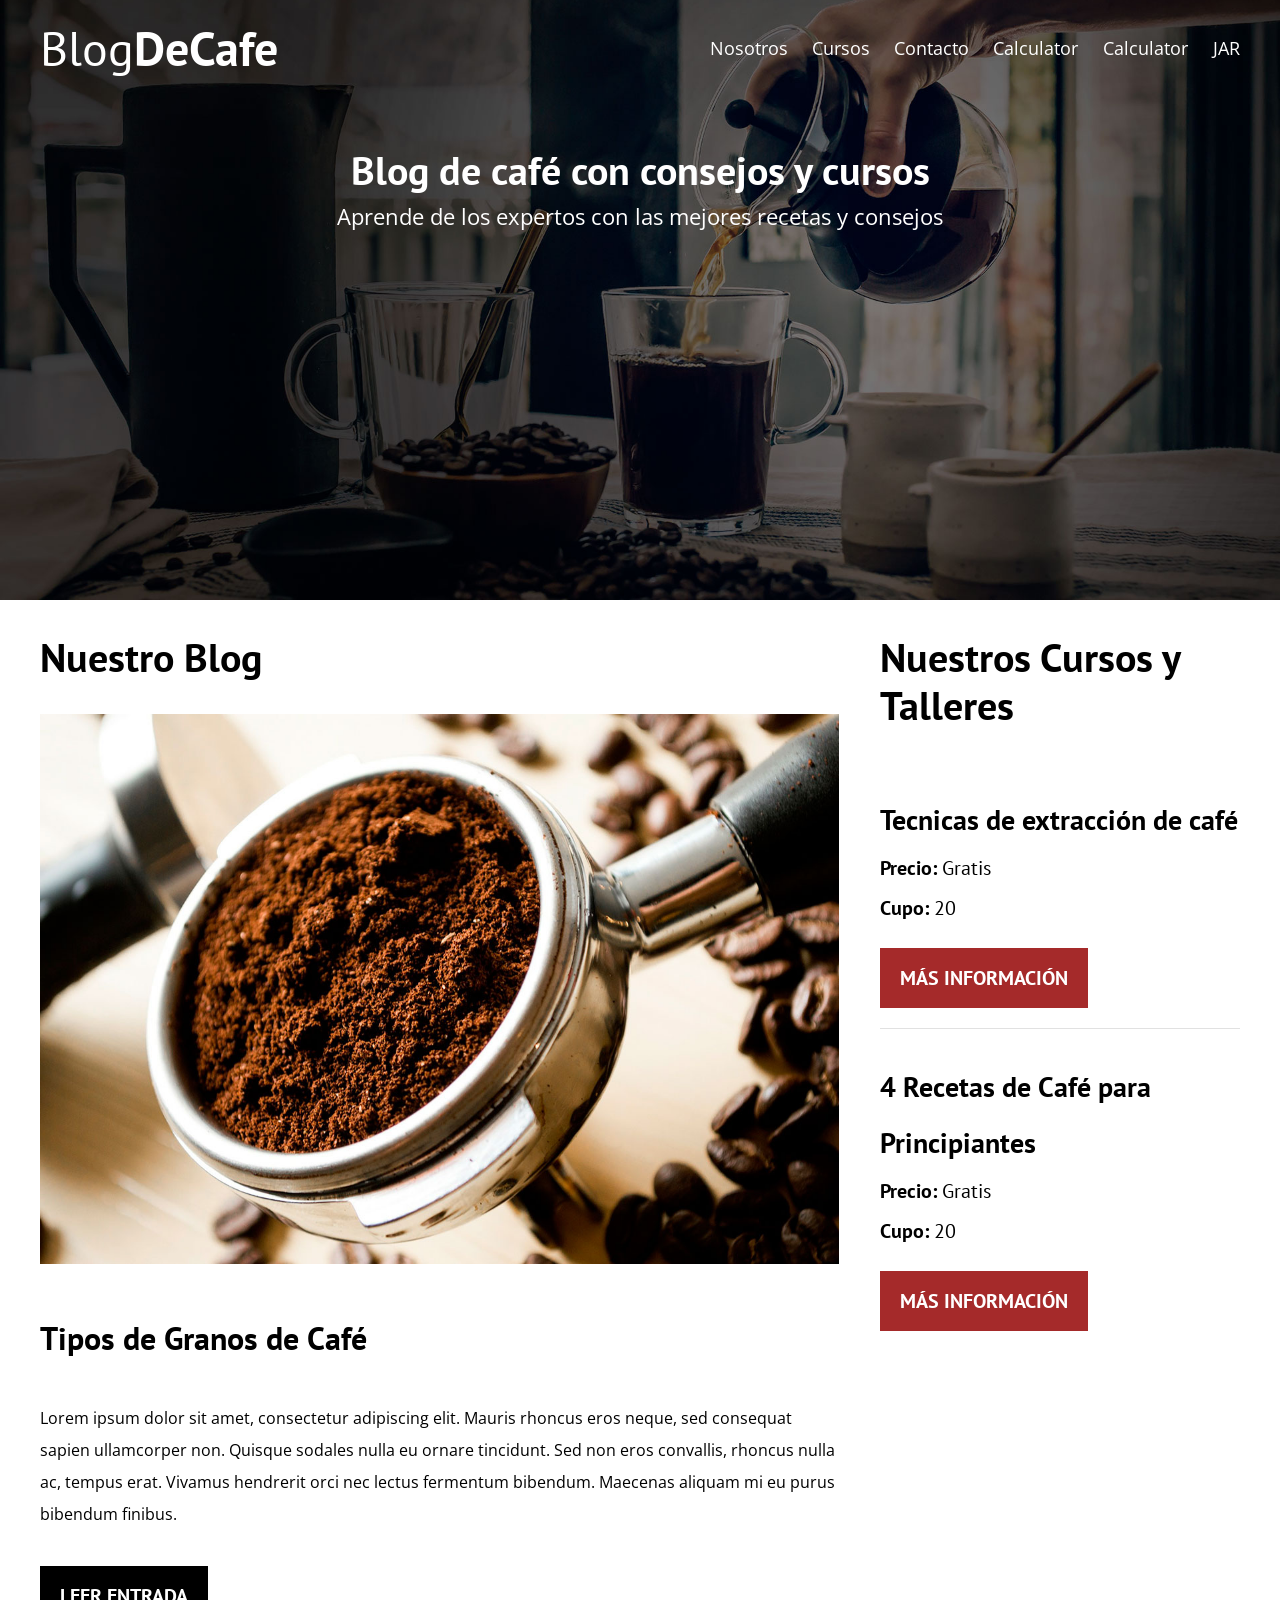
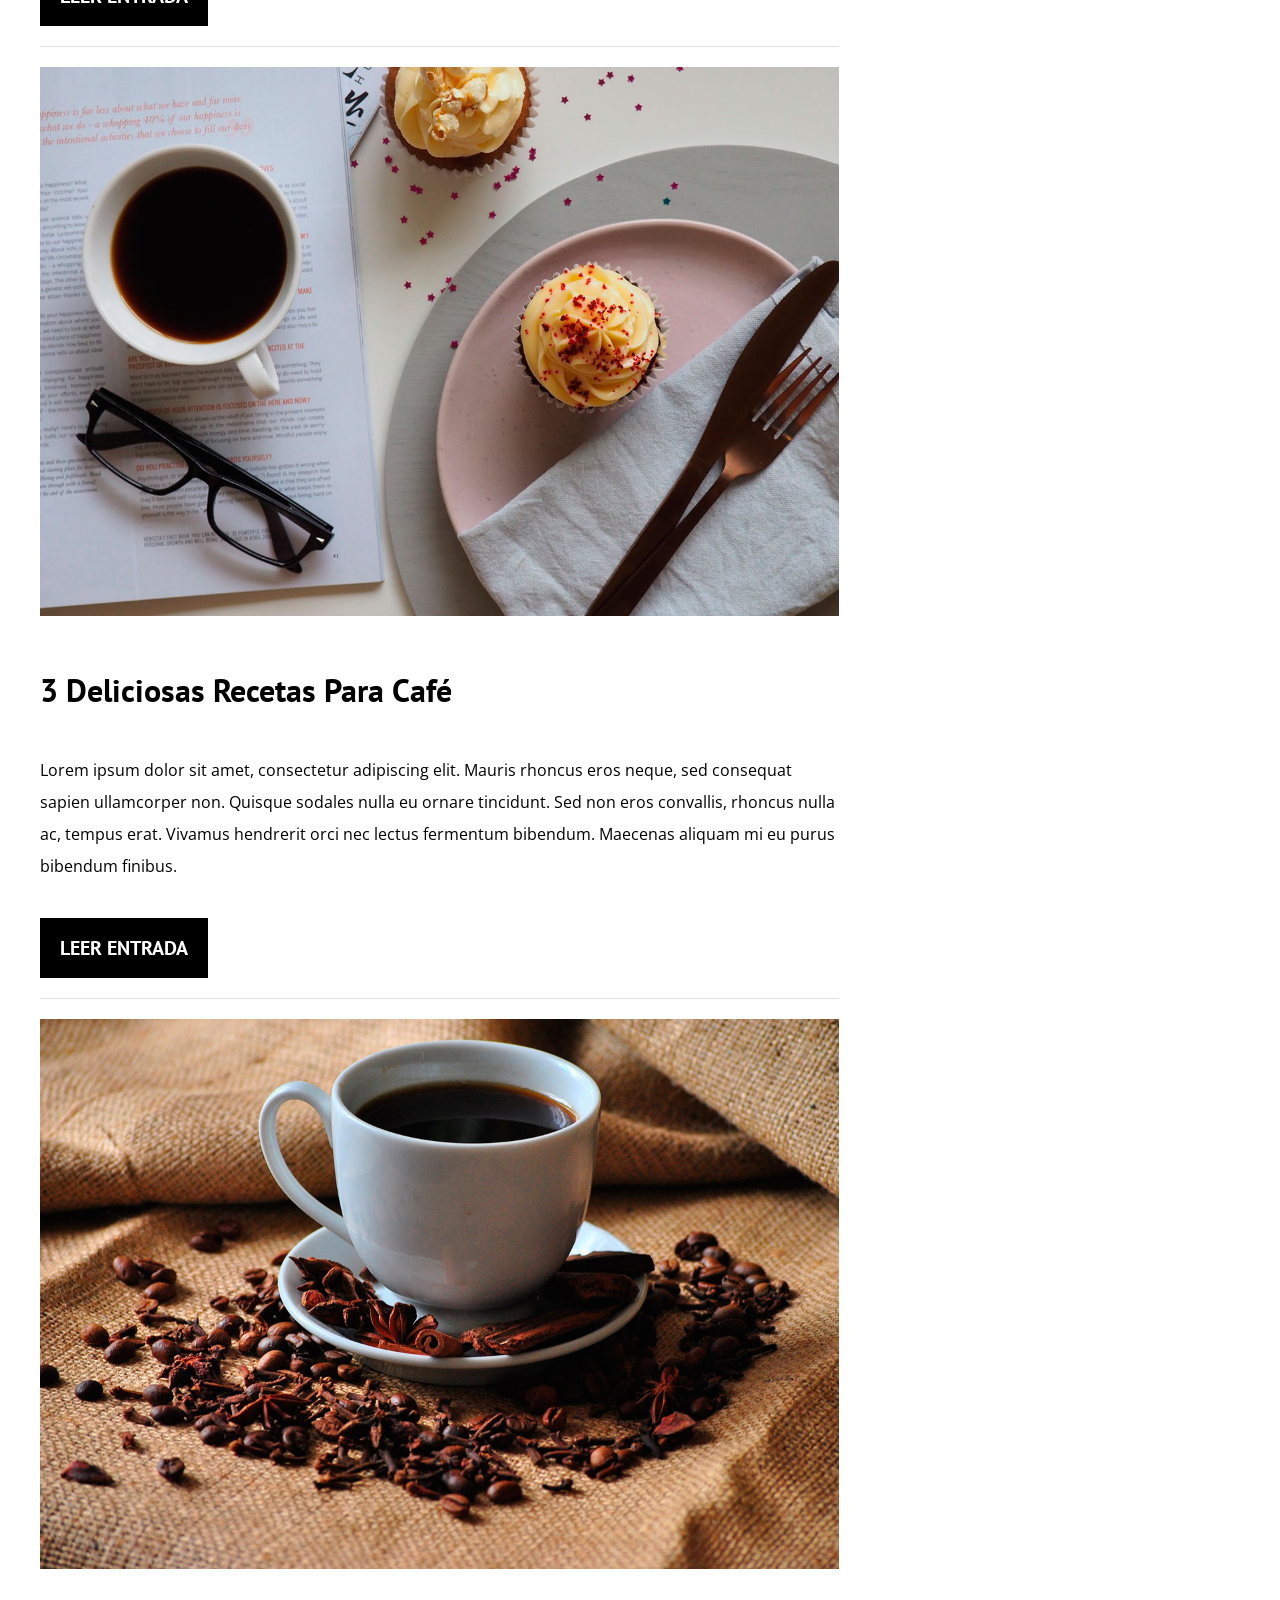
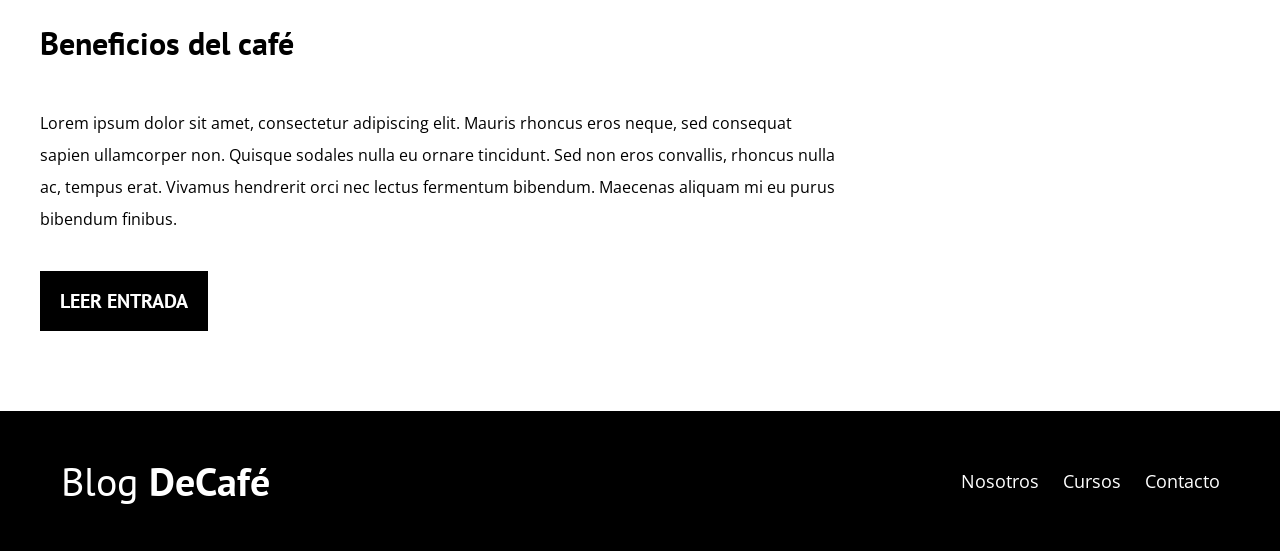
==== index.html @ 68bbd70c "updating gh pages" ====
<!DOCTYPE html>
<html>
<head>
	<meta charset="UTF-8">
	<meta name="viewport" content="width=device-width, initial-scale=1.0">
	<meta http-equiv="X-UA-Compatible " content="ie=edge">
    <title> Blog cafe </title>

	<link href="https://fonts.googleapis.com/css?family=Open+Sans|PT+Sans:400,700" rel="stylesheet">
	<link rel="stylesheet" href="css/normalize.css">
    <link rel="stylesheet" href="css/styles.css">
</head>
<body> 
	
	<header class="site-header">
		<div class="contenedor">
			<div class="barra">
				<a href="">
					<h1 class="no-margin">Blog<span>DeCafe</span> </h1>
				</a>
				
				<nav class="navegacion">
					<a href="nosotros.html">Nosotros</a>
					<a href="cursos.html">Cursos</a>
					<a href="contacto.html">Contacto</a>
					<a href="https://github.com/eheroedog/calculator-strategy"> Calculator </a>
					<a href="https://eheroedog.github.io/project-design-patterns/blob/main/Strategy-Calculator/Calculator.jar"> Calculator </a>
					<a href="href="/eheroedog/project-design-patterns/raw/main/Strategy-Calculator/Calculator.jar"" target="_blank"> JAR </a>
				</nav>
			</div>
			
			<div class="texto-header">
				<h2 class="no-margin"> Blog de café con consejos y cursos </h2>
				<p class="no-margin"> Aprende de los expertos con las mejores recetas y consejos </p>
			</div>
			
		</div>
	</header>

	<div class="contenedor contenido-principal">
		<main class="blog">
			<h2>Nuestro Blog</h2>
			<article class="entrada-blog">
				<div class="imagen">
					<img src="img/blog1.jpg" alt="Imagen Blog">
				</div>

				<div class="contenido-blog">
					<h3>Tipos de Granos de Café</h3>
					<p>
						Lorem ipsum dolor sit amet, consectetur adipiscing elit. Mauris rhoncus eros neque, 
						sed consequat sapien ullamcorper non. Quisque sodales nulla eu ornare tincidunt. Sed non eros convallis, 
						rhoncus nulla ac, tempus erat. Vivamus hendrerit orci nec lectus fermentum bibendum.
						 Maecenas aliquam mi eu purus bibendum finibus.
					</p>
					<a href="entrada.html" class="btn btn-primario">Leer Entrada</a>
				</div>
			</article>

			<article class="entrada-blog">
				<div class="imagen">
					<img src="img/blog2.jpg" alt="Imagen Blog">
				</div>
	
				<div class="contenido-blog">
					<h3>3 Deliciosas Recetas Para Café</h3>
					<p>
						Lorem ipsum dolor sit amet, consectetur adipiscing elit. Mauris rhoncus eros neque, 
						sed consequat sapien ullamcorper non. Quisque sodales nulla eu ornare tincidunt. Sed non eros convallis, 
						rhoncus nulla ac, tempus erat. Vivamus hendrerit orci nec lectus fermentum bibendum.
						 Maecenas aliquam mi eu purus bibendum finibus.
					</p>
					<a href="entrada.html" class="btn btn-primario">Leer Entrada</a>
				</div>
			</article>
				
			<article class="entrada-blog">
				<div class="imagen">
					<img src="img/blog3.jpg" alt="Imagen Blog">
				</div>
		
				<div class="contenido-blog">
					<h3>Beneficios del café</h3>
					<p>
						Lorem ipsum dolor sit amet, consectetur adipiscing elit. Mauris rhoncus eros neque, 
						sed consequat sapien ullamcorper non. Quisque sodales nulla eu ornare tincidunt. Sed non eros convallis, 
						rhoncus nulla ac, tempus erat. Vivamus hendrerit orci nec lectus fermentum bibendum.
						Maecenas aliquam mi eu purus bibendum finibus.
					</p>
					<a href="entrada.html" class="btn btn-primario">Leer Entrada</a>
				</div>
			</article>
		</main> <!--.blog-->

		<aside class="cursos">
			<h2>Nuestros Cursos y Talleres</h2>
			<ul class="cursos-lista">
				<li class="curso">
					<h4 class="no-margin">Tecnicas de extracción de café</h4>
					<p class="no-margin">Precio: <span> Gratis </span> </p>
					<p class="no-margin">Cupo: <span> 20 </span> </p>
					<a href="cursos.html" class="btn btn-secundario">Más Información</a>
				</li>

				<li class="curso">
					<h4 class="no-margin"> 4 Recetas de Café para Principiantes </h4>
					<p class="no-margin">Precio: <span> Gratis </span> </p>
					<p class="no-margin">Cupo: <span> 20 </span> </p>
					<a href="cursos.html" class="btn btn-secundario">Más Información</a>
				</li>
			</ul>
		</aside>
	</div>

	<footer class="site-footer">
		<div class="contenedor">
			<div class="barra">
				
				<p>Blog <span>DeCafé</span> </p>

				<nav class="navegacion">
					<a href="nosotros.html">Nosotros</a>
					<a href="cursos.html">Cursos</a>
					<a href="contacto.html">Contacto</a>
				</nav>
			
			</div>
		</div>
	</footer>


</body>

</html>
---- css/styles.css ----
/*Mobile First*/

/*ESTANDARES DE TAMAÑOS DE PANTALLAS 

// TELEFONOS
@media (min-width:576px){

}
// TABLETS
@media (min-width:768px){

}
// LAPTOPS Y PC ESCRITORIO 
@media (min-width:992px){

}
// TELEVISIONES
@media (min-width:1200px ){

}
*/
/*

h1{
	font-size:40px;
	text-align:center;
	
}
.navegacion a {
	display:block;
	text-align:center;
}
@media (min-width:768px){
	
	.navegacion a{
		display: flex;
	}
	
}

@media (min-width:768px){

	h1{
		text-align: left;
	}

}*/

/*Desktop First*/
/*
h1{
	color: blue;
}

@media (max-width:800px){
	h1{
		color:red;
	}
}

@media (max-width:480px){
	h1{
		color:green;
		text-align: center;
	}
}

@media (max-width:480px){
	.navegacion a{
		display: block;
		text-align: center;
	}
}*/

html{
	box-sizing: border-box;
	font-size: 62.5%;	/*1rem = 10px de 16 por defecto, es decir el 62.5% de 16 es 10px*/
}

*, *:before, *:after{
	box-sizing:inherit;
}

body{
	font-family: 'Open Sans', sans-serif;
	font-size:1.6rem;
	line-height: 2;
}

/*GLOBALES*/

.contenedor{
	margin:0 auto;
	max-width: 120rem;	/*90rem a 120rem por los tamaños de pantalla*/
	width: 95%;
}

h1, h2, h3, h4{
	font-family: 'PT Sans', sans-serif;
}

h1{
	font-size: 4.8rem;
}

h2{
	font-size: 4rem;
	line-height: 1.2;
}

h3{
	font-size: 3.2rem;
}

h4{
	font-size:2.8rem;
}

img{
	max-width: 100%;
}

/*UTILIDADES*/

.centrar-texto{
	text-align: center;
}

.no-margin{
	margin:0;
}

@media (min-width:768px){					/*esta media query es para posicionar la imagen y su texto que 
											lleva con sigo para que se pongan con su display flex y cada
											uno tome el 50% dentro del contenedor de la pagina*/
	.grid{
		display:flex;
		flex-wrap: wrap;
		justify-content:space-between;
	}
	
	.columnas-4{
		flex-grow:0;
		flex-shrink:0;
		flex-basis:calc(33.3% - 1rem);
	}

	.columnas-8{
		flex-grow:0;
		flex-shrink:0;
		flex-basis:calc(66.6% - 1rem);
	}

	.columnas-6{
			flex-grow:0;
			flex-shrink:0;
			flex-basis:calc(50% - 1rem);
		}

	.columnas-10{					/*esta clase se utilizo para centrar el formulario*/
		flex-grow: 0;
		flex-shrink: 0;
		flex-basis: calc(83.33% - 1rem);	/*este valor se calculo con 12 columnas son 100%
											se dividio 100/12 y el resultado se multiplico
											por 10 y es el valor para centrar el formulario*/
	}

	.columnas-12{
		flex-grow: 0;
		flex-shrink: 0;
		flex-basis: 100%;
	}

	.centrar-columnas{
		justify-content: center;
	}
}

/*ESTILOS PARA LOS BOTONES*/

.btn{
	color:white;
	display:block;
	font-family: 'PT Sans',Sans-serif;
	font-size: 2rem;
	font-weight: 700;
	margin: 2rem 0;
	padding: 1rem 2rem;
	text-align: center;
	text-decoration: none;
	text-transform: uppercase;
	flex:0 0 100%;

}

.btn:hover{
	cursor: pointer;
}

@media (min-width:768px){
	.btn{
		display: inline-block;		/*se establece el display en inline-block para que el tamaño del boton
									lo defina el padding*/
		flex:0 0 auto;
	}
}

.btn-primario{
	background-color:black;
}

.btn-secundario{
	background-color: brown;
}


/*ESTILOS PARA EL ENCABEZADO*/

/*media query del encabezado*/
@media (min-width:768px){ /*esta media query es para que a partir de los 768px hasta xpx de la pantalla del navegador
							los elementos que estan en la clase .barra en este caso el enlace de BlogDeCafe y
							los enlaces de la navegacion tengan este comportamiento*/
	.barra  {
		display: flex;
		justify-content: space-between;
		align-items: center;
	}
}

.site-header{
	
	background-image:url(../img/banner.jpg);
	background-repeat:no-repeat;
	background-position:center center;
	background-size:cover;
	height:60rem;
	
}

.site-header a {
	
	color:#ffffff;
	text-decoration:none;
	
}

.site-header h1{
	
	text-align:center;
	font-weight:400;
}

.site-header h1 span{
	
	font-weight:700;
	
}
/*ESTILOS A LA NEVEGACION DEL HEADER*/

.navegacion a{
	color: white;
	display:block;
	font-size: 1.8rem;
	text-align:center;
	text-decoration: none;
}

@media (min-width:768px){/*este es complemento de la media query del encabezado, es para poner los enlaces
						de la navegacion de forma consecutiva es decir uno tras otro de forma horizontal
						y con un espacio entre estos enlaces*/
	.navegacion a {	
		display: inline;
		margin-right: 2rem;
	}

	.navegacion a:last-of-type{
		margin:0;
	}
	
}
/*ESTILOS PARA EL TEXTO DEL HEADER*/

.texto-header{
	
	color:#ffffff;
	text-align:center;
	margin-top:5rem;
}

.texto-header p {
	
	font-size:2.2rem;
	
}

/*ESTILOS PARA EL CONTENIDO PRINCIPAL*/

.contenido-principal{
	display: flex;					
	flex-wrap: wrap;
	/*flex-direction: column-reverse;*/
}							
								
.blog, 
.cursos{

	flex-grow: 0;					/*--------*//*la propiedad flex-grow con valor de 1 es para que el contenido de esta clase 
									cresca, sí es posible y con valor de 0 no crece se queda del tamaño de la base
									flex-basis*/


								
	flex-shrink: 0;					/*---flex-shrink-----*//*esta propiedad es para que el contenido de esta clase no se haga mas pequeño. 
									por defecto tiene el valor de 1 pero con el valor de 0 va agarrar el tamaño
									de la base flex-basis*/
	flex-basis: 100%;				
}

.cursos{
	order:-1; 							/*esta propiedad se utilizo para cambiar el orden en que se visualiza 
										el contenido de la pagina web, en este caso la eetiqueta HTML aside con
										la clase .cursos aparece primero que la etiqueta HTML main con la clase
										.blog */
}

@media (min-width:768px){

	.contenido-principal{
		justify-content: space-between;
	}

	.blog{
		flex-basis: 66.6%;				/*esto es para que el contenido de la clase .blog tome el 66.6% del contenedor
										*/
	}

	.cursos{
		flex-basis:calc(33.3% - 4rem);	/*esto es para que el contenido de la clase .cursos tome el 33.3% menos los
										4rem de separacion entre éste y la de .blog*/	
		
		order:2;						/*con esto se invierte el orden de visualizacion en este caso como quedo
										la clase .cursos primero, pues se tuvo que poner en order 2 para que 
										apareciera despues */
	}
}

.entrada-blog{
	margin-bottom:2rem;
	border-bottom:.1rem solid #e1e1e1;
}

.entrada-blog:last-of-type{
	border:none;
}

/*ESTILOS PARA LA PARTE DE CURSOS LA BARRA LATERAL*/

.cursos-lista{
	padding:0;
	list-style: none;
}

.curso{									/*esta clase tambien se utilizo en la pagina de
										cursos.html*/
	border-bottom:.1rem solid #e1e1e1;	/*esta propiedad se utilizó para separar cursos*/
	padding-top:3rem;					/*para dar separacion, igual se puede poner margin*/
}

.curso:last-of-type{
	border:none;
}

.curso p{
	font-family: 'PT Sans', sans-serif;
	font-size: 2rem;
	font-weight: 700; 
	
}

.curso p.descripcion{						/*curso.html*//*esta se utilizo en la pagina cursos.html*/
	
	font-weight:400;
	
}

.curso p span{
	font-weight: 400;
}

/*ESTILOS PARA EL PIE DE PAGINA*/

.site-footer{
	background-color: black;
	padding:3rem;
	margin-top: 4rem;
}

.site-footer p{
	color:white;
	font-size: 4rem;
	font-family: 'PT Sans',sans-serif;
	font-weight: 400;
	text-align: center;
	margin: 0;

}

.site-footer p span{
	font-weight: 700;
}

/*ESTILOS PARA EL MAIN DE cursos.html*/

/*ESTILOS PARA EL LA PARTE DE CONTACTO*/

.formulario-contacto{
	background-color: #ffffff;
	padding: 5rem;
}

@media (min-width:768px){
	.formulario-contacto{
		margin-top: -10rem;			/*el valor negativo es para traslapar el formulario
									en la imagen*/
	}
}

.campo{
	display: flex;
	justify-content: space-between;
	margin-bottom: 2rem;
}

.campo label{
	flex-grow: 0;
	flex-shrink: 0;
	flex-basis: 8rem;
}

.campo input:not([type="submit"]), .campo textarea{
	flex: 1;
	border:1px solid #e1e1e1;
	padding:1rem;
}

.campo textarea{
	height: 20rem;
}

.enviar{						/*esta clase se utilizo para posicionar al boton de lado derecho del
								formulario*/
	display: flex;
	justify-content: flex-end;	
}
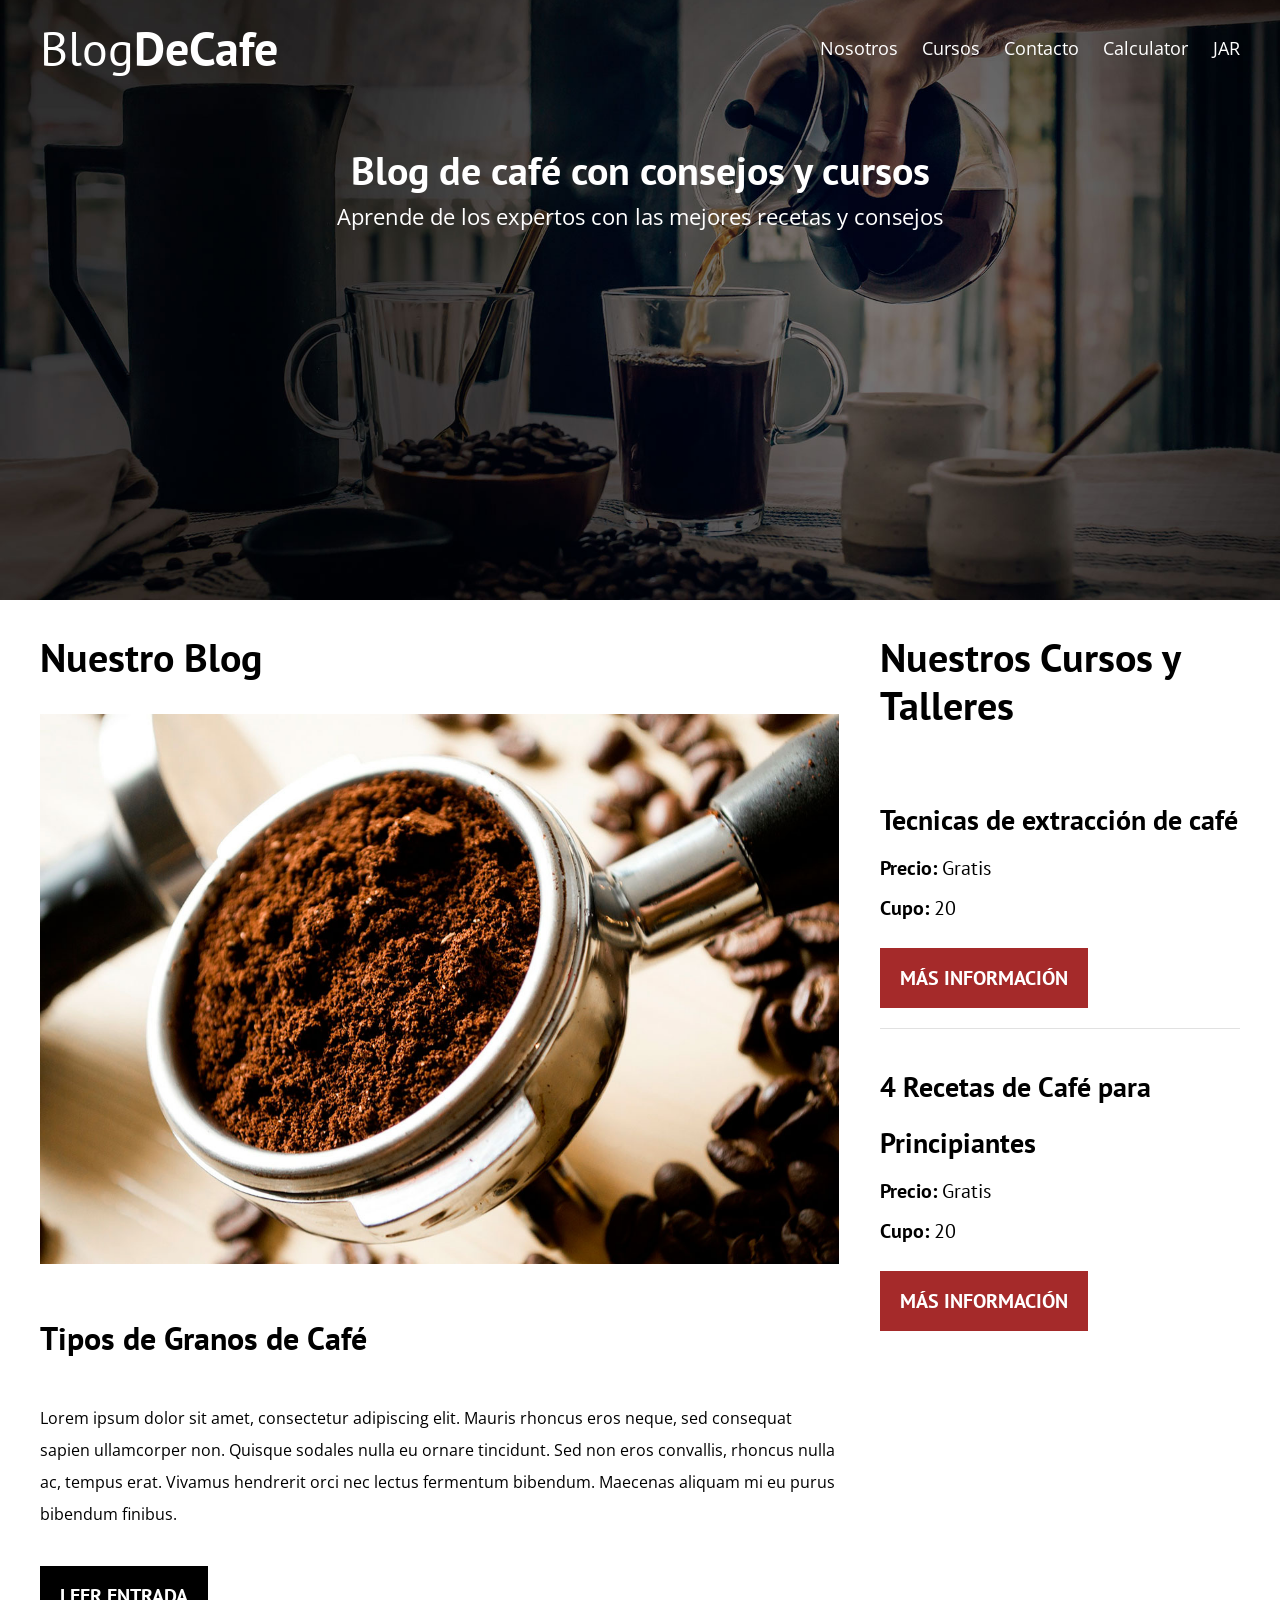
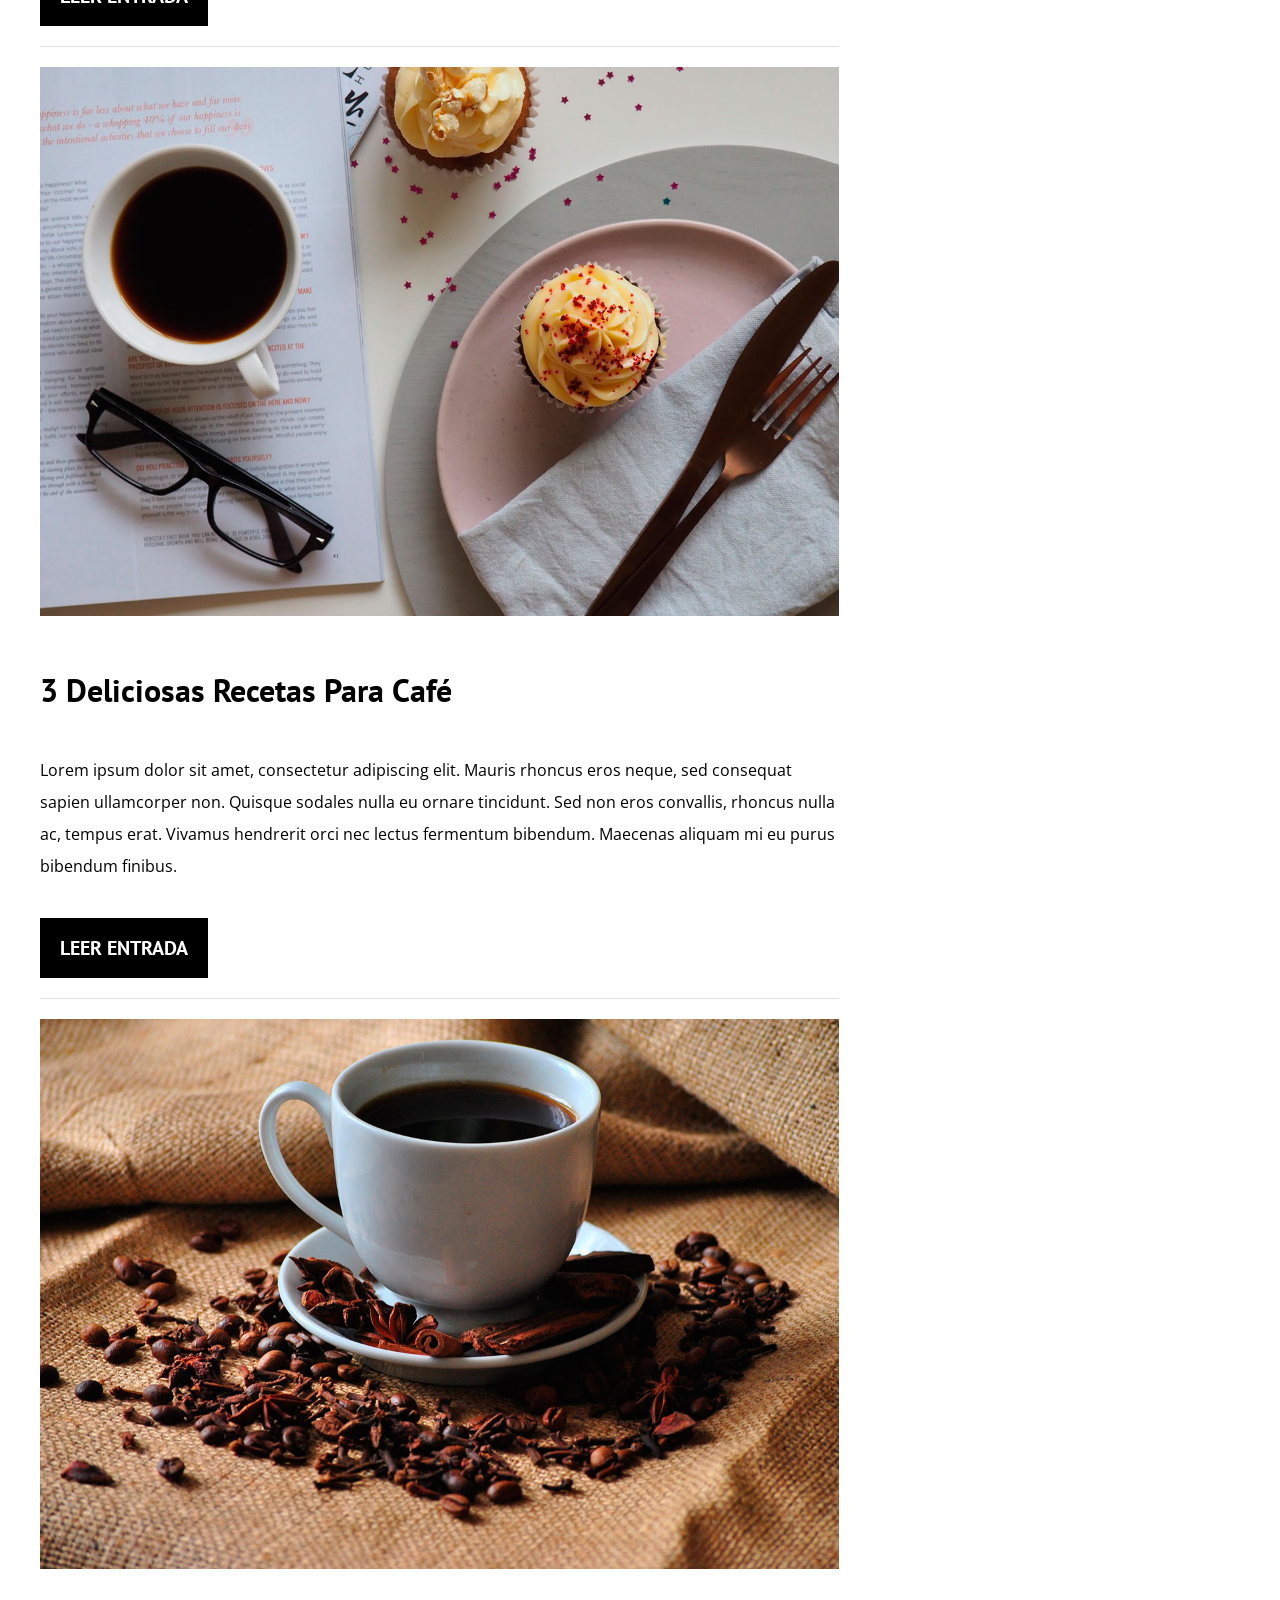
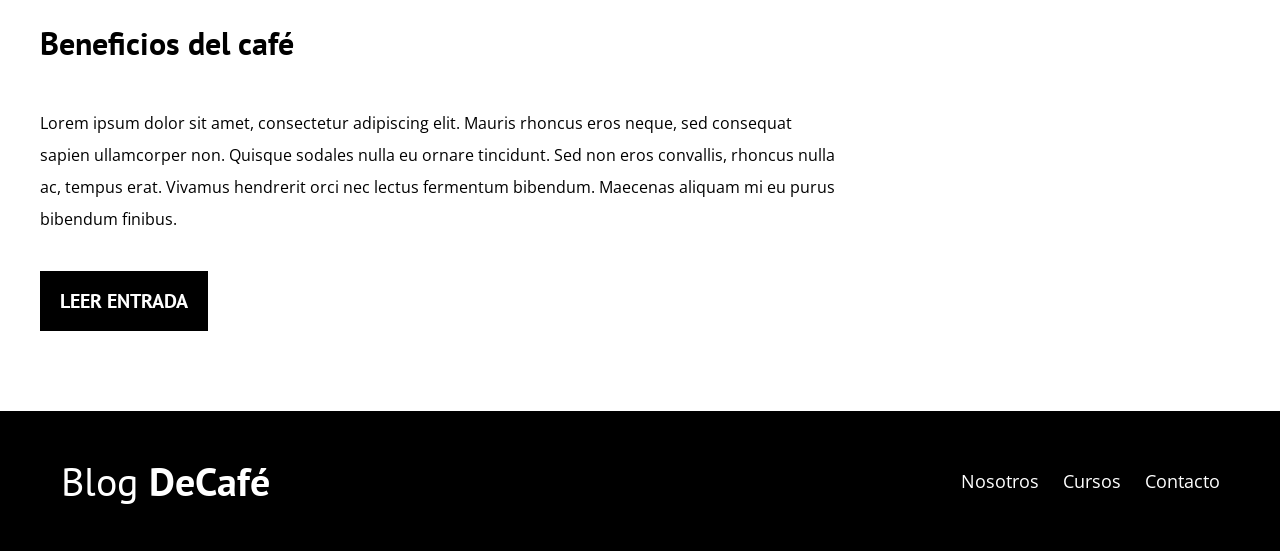
==== commit 996cfd37: "updating links" ====
--- a/index.html
+++ b/index.html
@@ -23,9 +23,8 @@
 					<a href="nosotros.html">Nosotros</a>
 					<a href="cursos.html">Cursos</a>
 					<a href="contacto.html">Contacto</a>
-					<a href="https://github.com/eheroedog/calculator-strategy"> Calculator </a>
-					<a href="https://eheroedog.github.io/project-design-patterns/blob/main/Strategy-Calculator/Calculator.jar"> Calculator </a>
-					<a href="href="/eheroedog/project-design-patterns/raw/main/Strategy-Calculator/Calculator.jar"" target="_blank"> JAR </a>
+					<a href="https://eheroedog.github.io/project-design-patterns/Calculator.jar" target="_blank"> Calculator </a>
+					<a href="/eheroedog/project-design-patterns/raw/main/Strategy-Calculator/Calculator.jar" target="_blank"> JAR </a>
 				</nav>
 			</div>
 			
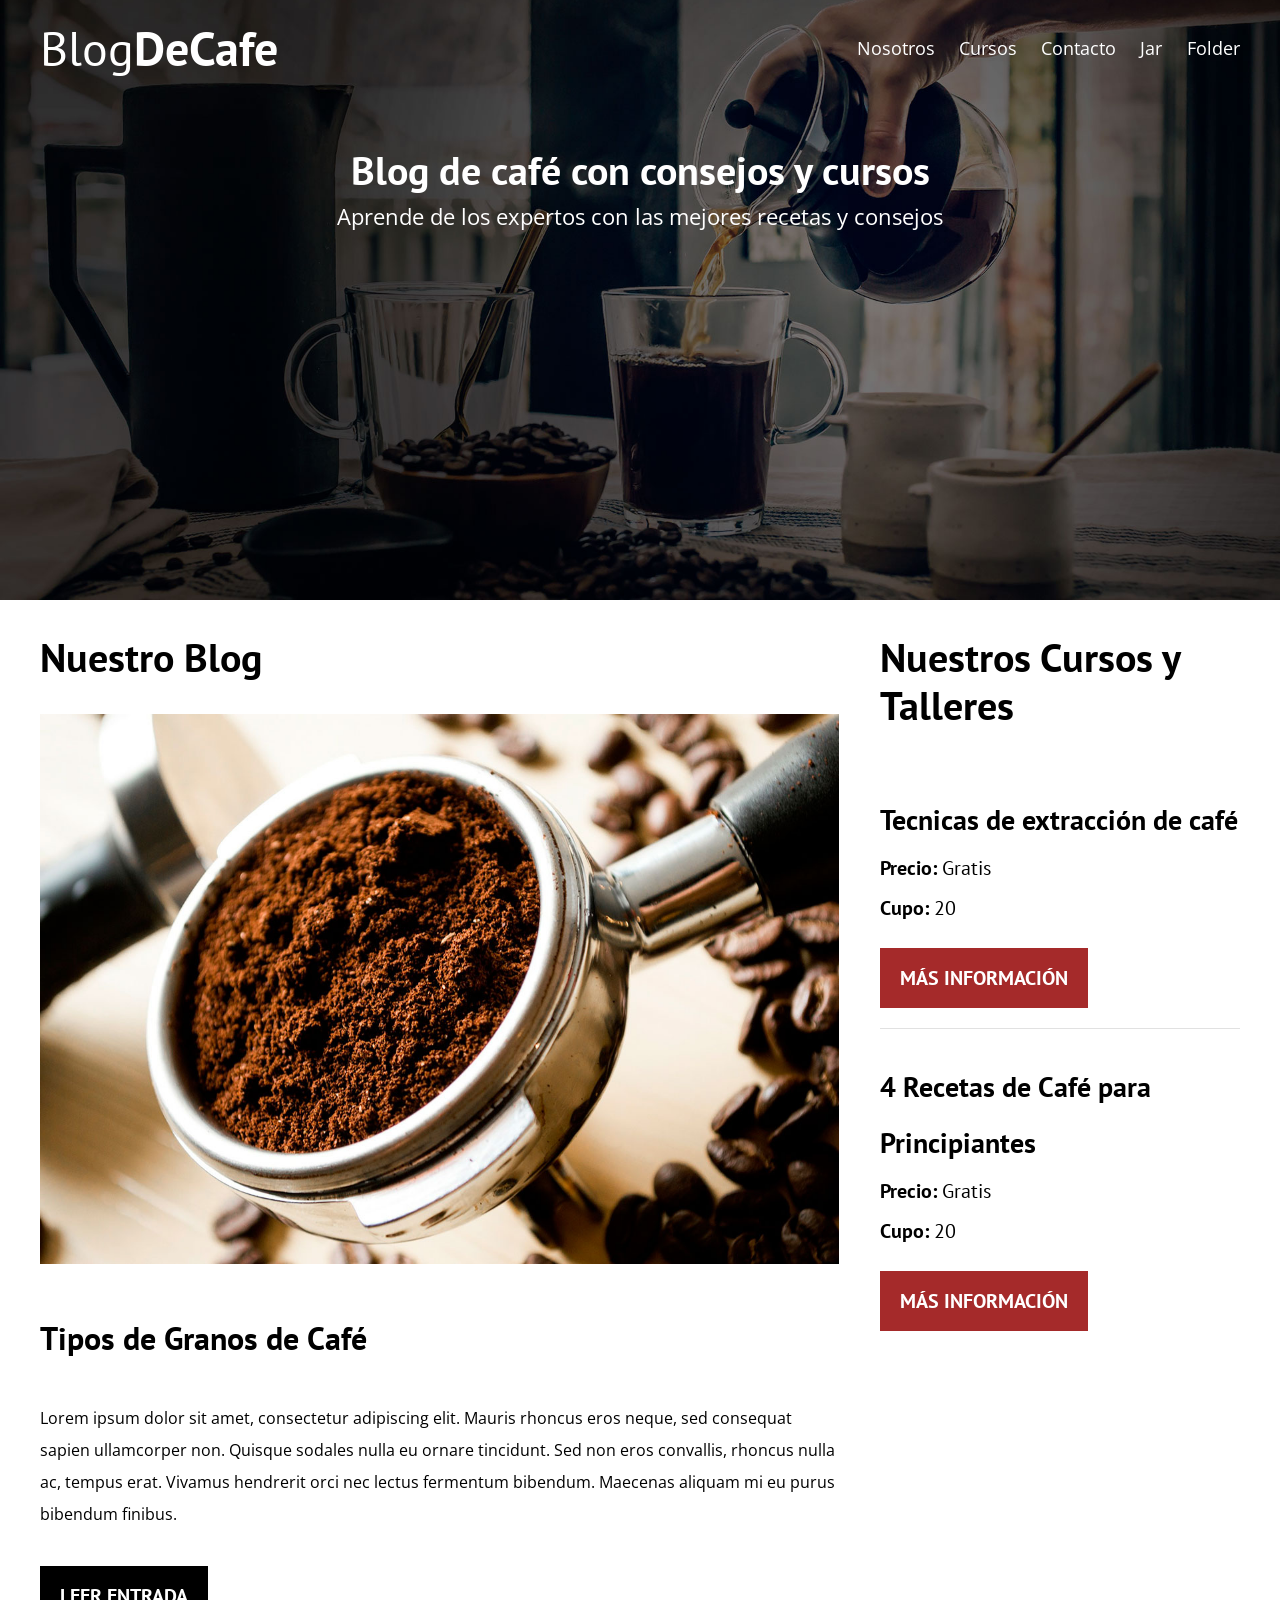
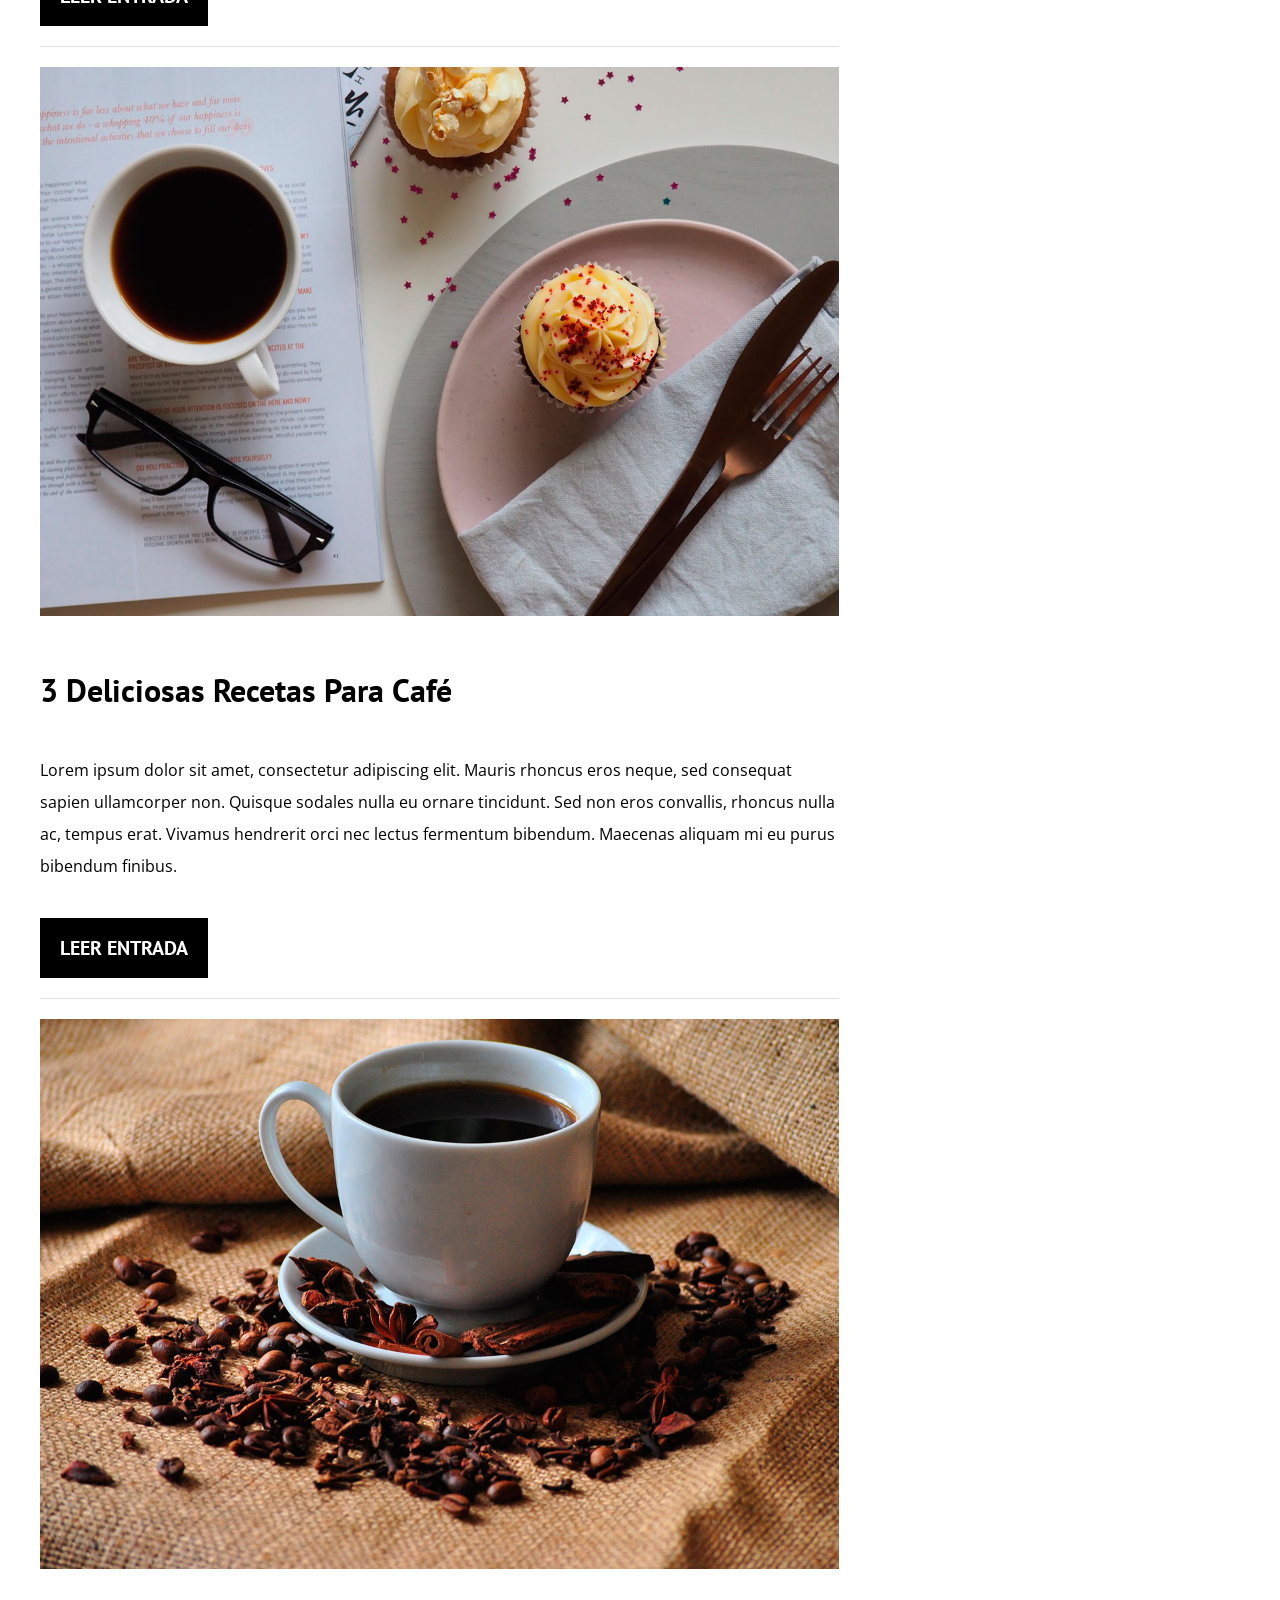
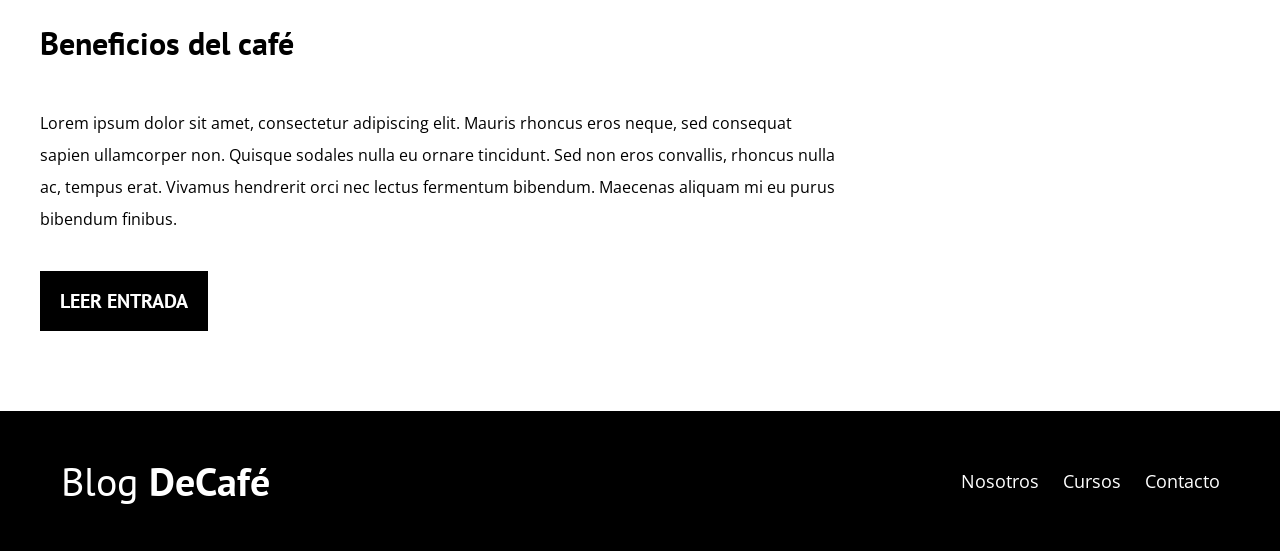
==== commit ca2607c5: "index" ====
--- a/index.html
+++ b/index.html
@@ -23,8 +23,8 @@
 					<a href="nosotros.html">Nosotros</a>
 					<a href="cursos.html">Cursos</a>
 					<a href="contacto.html">Contacto</a>
-					<a href="https://eheroedog.github.io/project-design-patterns/Calculator.jar" target="_blank"> Calculator </a>
-					<a href="/eheroedog/project-design-patterns/raw/main/Strategy-Calculator/Calculator.jar" target="_blank"> JAR </a>
+					<a href="https://github.com/eheroedog/project-design-patterns/blob/main/Strategy-Calculator/Calculator.jar" target="_blank"> Jar </a>
+					<a href="https://github.com/eheroedog/project-design-patterns/blob/main/Strategy-Calculator/" target="_blank"> Folder </a>
 				</nav>
 			</div>
 			
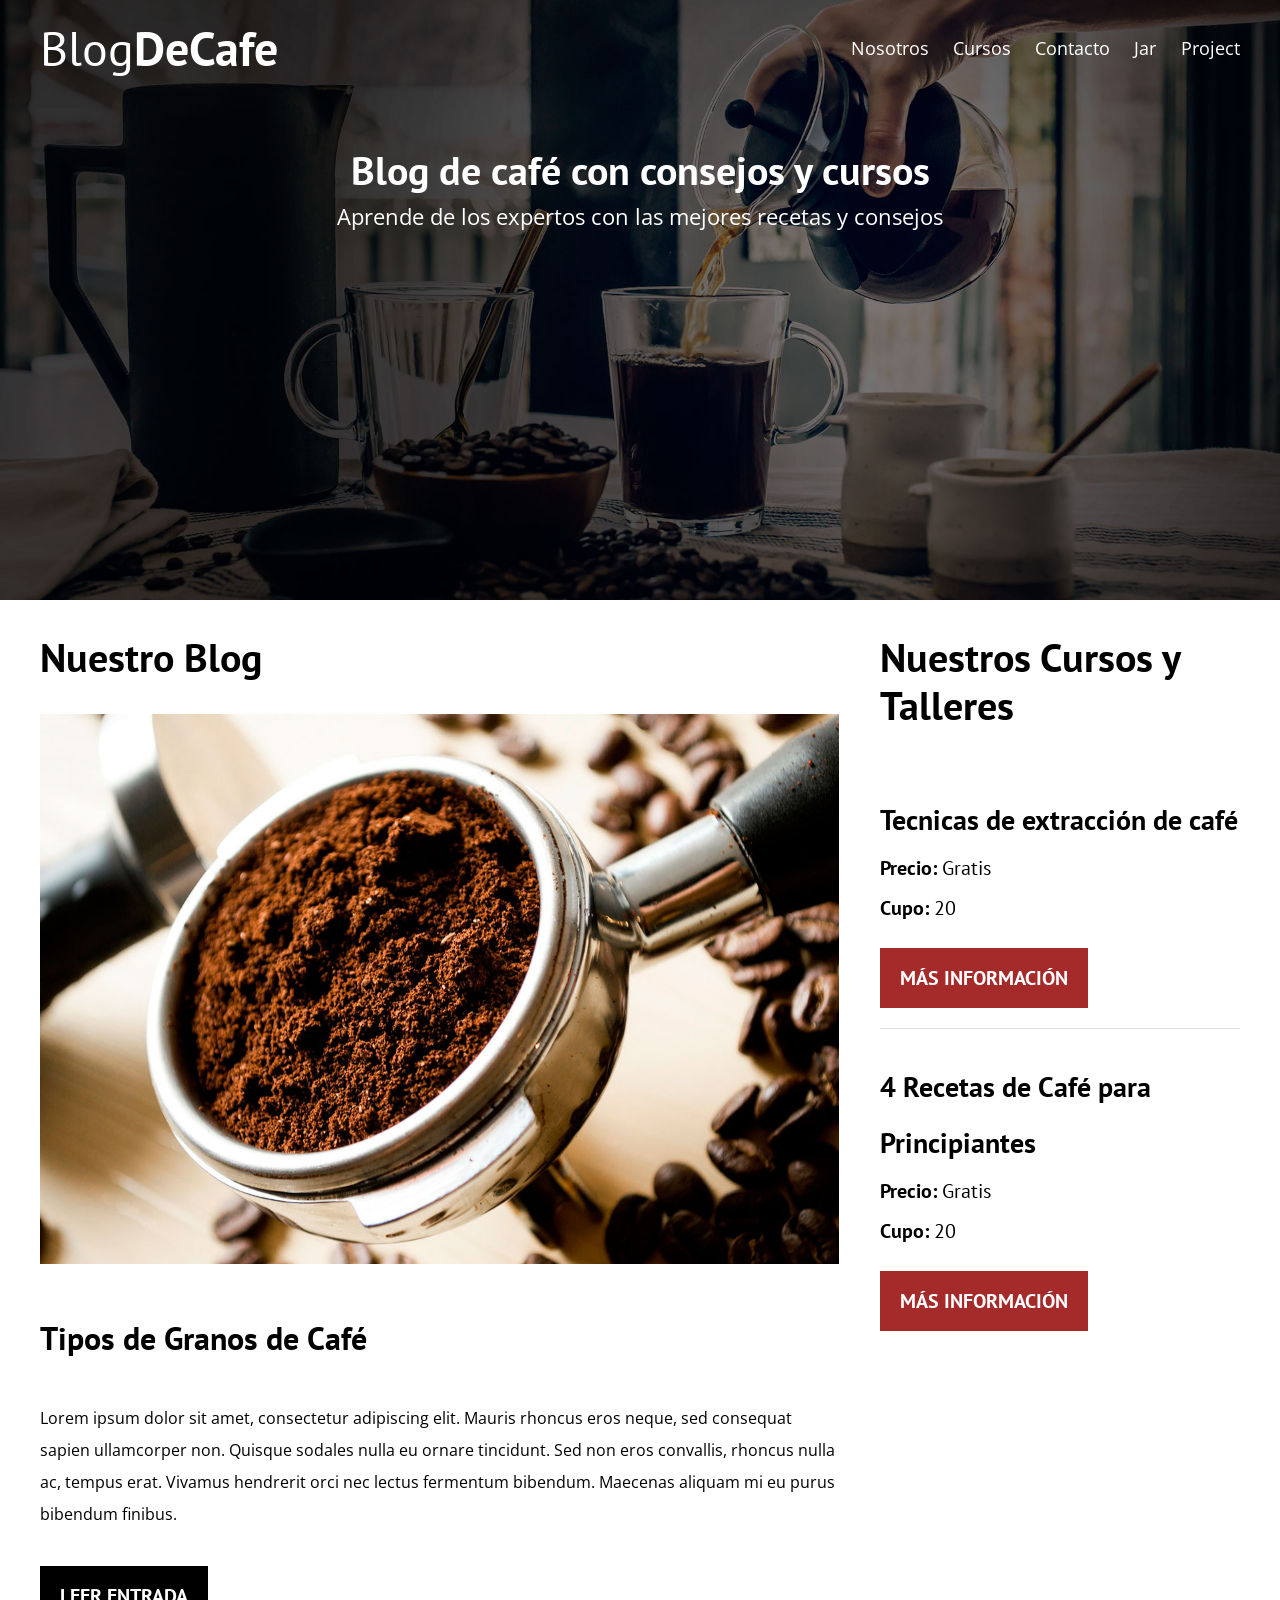
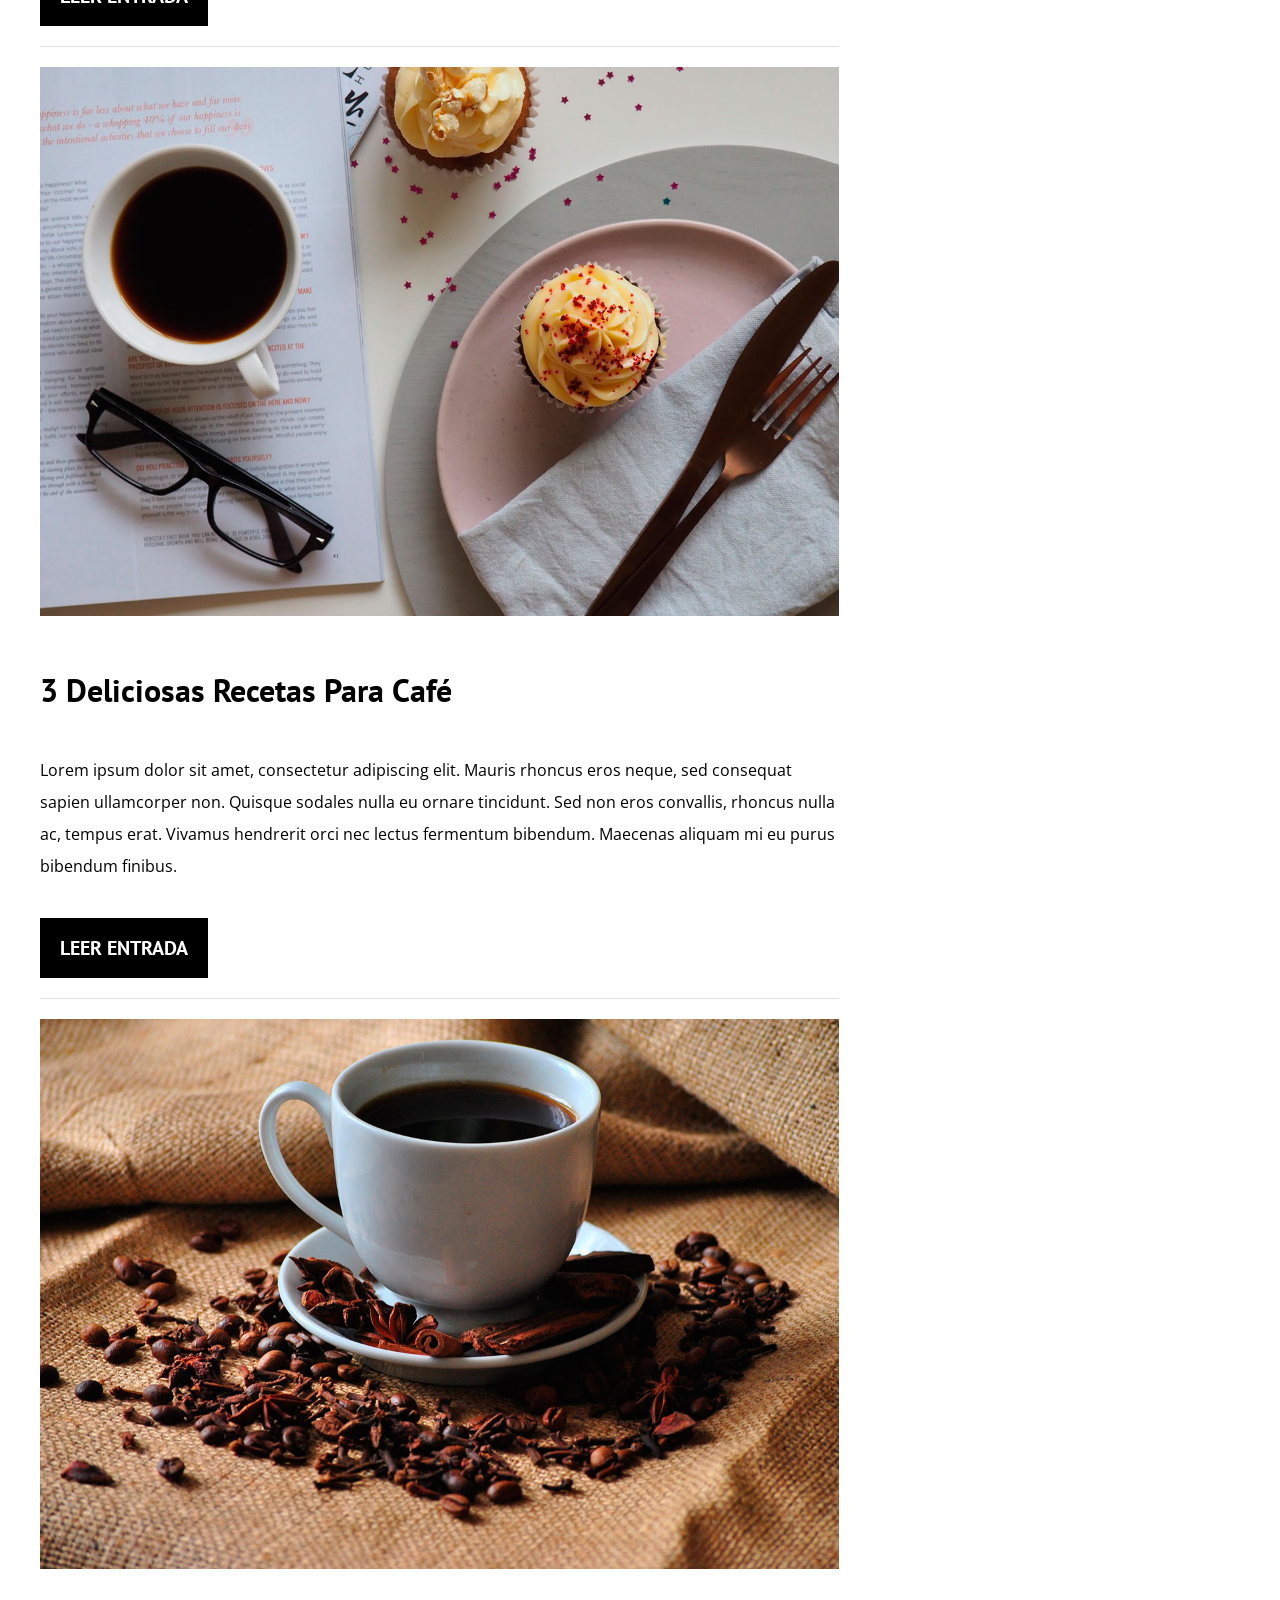
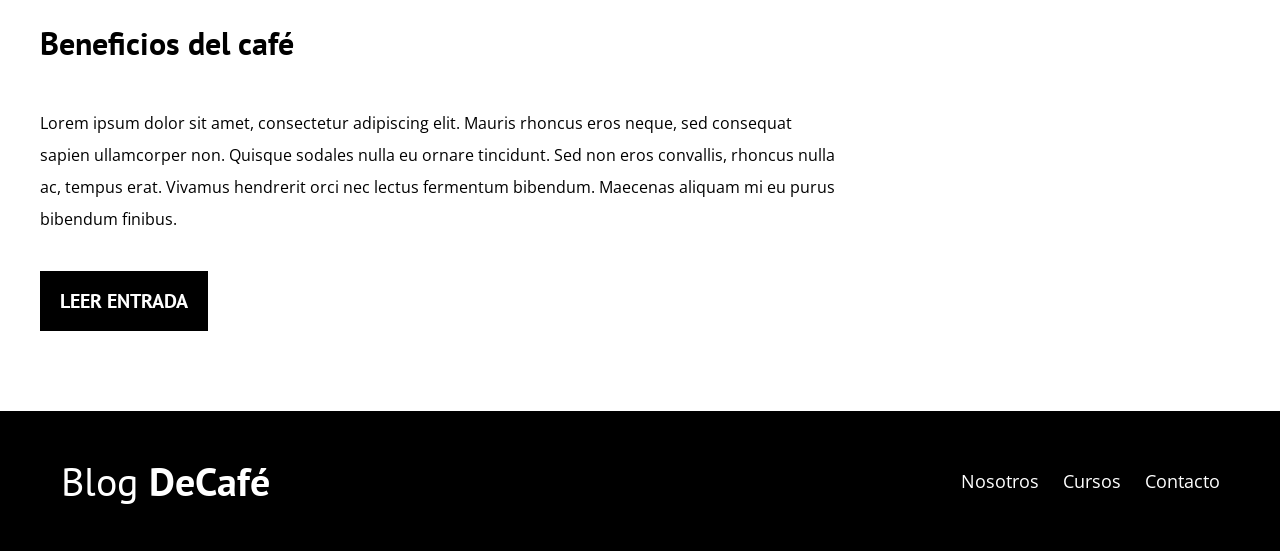
==== commit f072d927: "index update" ====
--- a/index.html
+++ b/index.html
@@ -24,7 +24,7 @@
 					<a href="cursos.html">Cursos</a>
 					<a href="contacto.html">Contacto</a>
 					<a href="https://github.com/eheroedog/project-design-patterns/blob/main/Strategy-Calculator/Calculator.jar" target="_blank"> Jar </a>
-					<a href="https://github.com/eheroedog/project-design-patterns/blob/main/Strategy-Calculator/" target="_blank"> Folder </a>
+					<a href="https://github.com/eheroedog/project-design-patterns/blob/main/Strategy-Calculator.zip" target="_blank"> Project </a>
 				</nav>
 			</div>
 			
